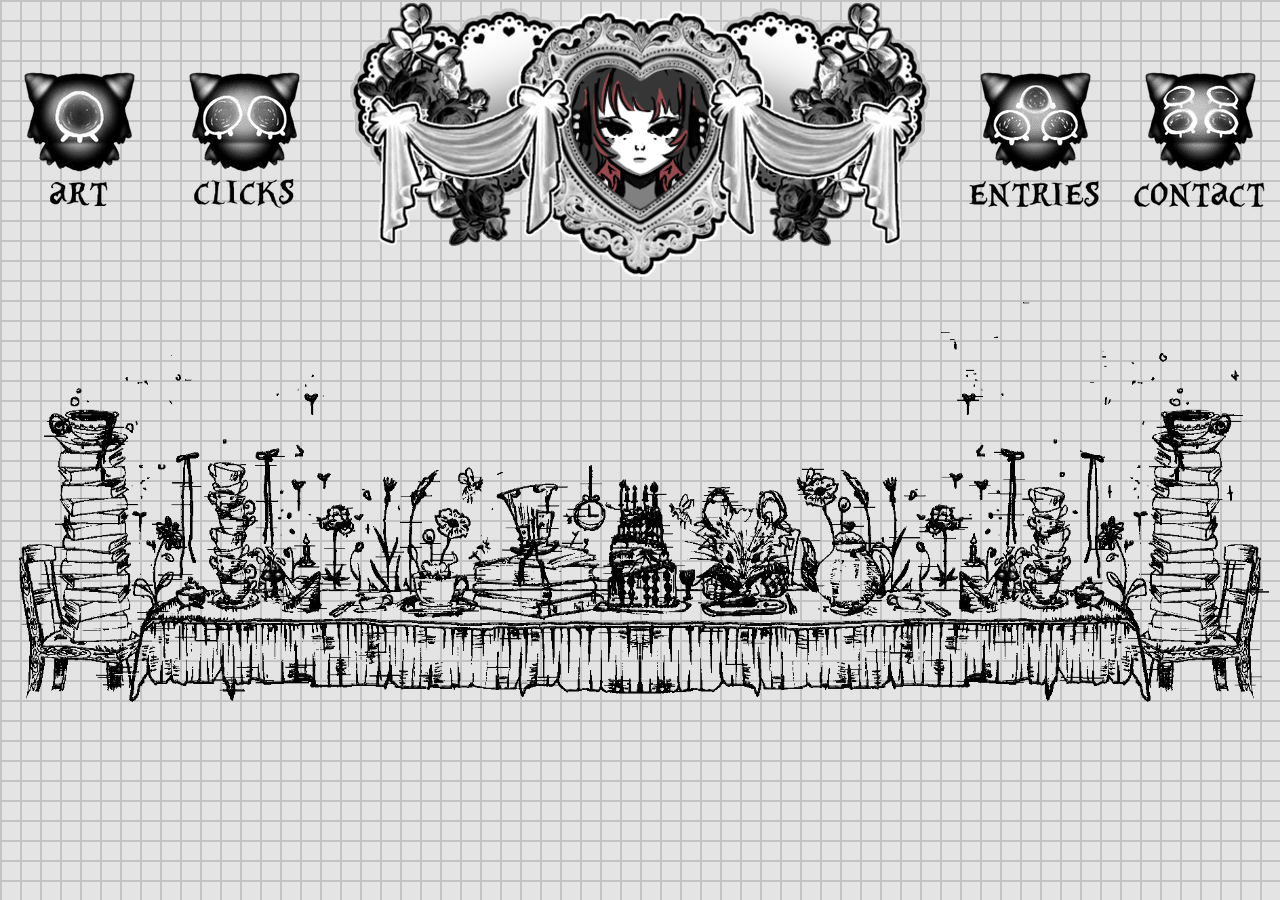
==== contact.html @ 1d82e5f8 "erm" ====
<!DOCTYPE html>
<html>
<head>
    <title>♡ contact ♡</title>
    <link rel="icon" type="image/x-icon" href="assets/art-logo.PNG">
    <link rel="stylesheet" href="./style.css">
    <script src="./script.js" defer></script>
    <link href="https://fonts.googleapis.com/css2?family=UnifrakturMaguntia&display=swap" rel="stylesheet">
</head>
<body>
    <div class="container">
        <a href="art.html">
            <img src="assets/art.png" class="art">
        </a>
        <a href="clicks.html">
            <img src="assets/clicks.png" class="clicks">
        </a>
        <a href="index.html">
            <img src="assets/banner.png" class="banner">
        </a>
        <a href="entries.html">
            <img src="assets/entries.png" class="entries">
        </a>
        <a href="contact.html">
            <img src="assets/contact.png" class="contact">
        </a>
    </div>
    <img src="assets/tea.gif" style="max-width: 100%; max-height: auto;">
</body>
</html>
---- style.css ----
html, body {
  height: 100%; 
  margin: 0; 
  scroll-behavior: smooth;
}
/*background*/
body {
  position: relative;
  background-color: #E4E4E4;
  background: 
      linear-gradient(to right, #C3C3C3 2px, transparent 2px) 0 0,
      linear-gradient(to bottom, #C3C3C3 2px, transparent 2px) 0 0;
  background-size: 20px 20px; 
  background-color: #E4E4E4;  
}
.container {
  position: relative;
  display: flex;
  justify-content: space-between; 
  align-items: center; 
}

.container img {
  max-width: 100%;
  height: auto; 
}

.container img:hover {
  cursor: pointer;
  filter: drop-shadow(0 3px 8px rgb(136, 136, 136));
}

.gallery, .row, .cgallery{
  animation: transitionIn 0.75s;
}
@keyframes transitionIn{
  from{
      opacity: 0;
      transform: rotateX(-10deg);
  }
  to{
      opacity: 1;
      transform: rotateX(0);
  }
}
/*----------------------------------------art---------------------------------------------------------*/

.gallery {
  position: relative; 
  
  padding-bottom: 50px;
}

.gallery-images {
  display: flex;
  flex-wrap: wrap; 
  justify-content: center;
  gap: 30px; 
}

.image{
  border: 10px solid rgb(81, 81, 81);

}
.image img {
  max-width: 350px;
  height: auto; 
  display: block; 
  transition: transform 0.3s ease; 
}

.image img:hover {
  cursor: pointer;
  filter: brightness(95%); 
  transform: scale(1.01);
}

#FullImageView {
  display: none;
  position: fixed;
  top: 0;
  left: 0;
  width: 100%;
  height: 100%;
  background-color: rgba(0, 0, 0, 0.9);
  justify-content: center;
  z-index: 1000; 
}

#FullImage {
  max-width: 100%;
  max-height: auto;
  object-fit: contain;
}

#FullImageView .close {
  position: absolute;
  top: 20px;
  right: 30px;
  color: white;
  font-size: 40px;
  cursor: pointer;
}
/*--------------------------------------------------------------entries--------------------------------------------------------------*/
* {
  box-sizing: border-box;
}

.leftcolumn {
  float: left;
  width: 72.84%;
  padding-left: 1.76%;
}

.rightcolumn {
  float: left;
  width: 25.3%;
  padding-left: 1.7%;
  text-align: center;
}

.about-me {
  width: 100%; 
  display: flex;
  justify-content: center; 
  overflow: hidden; 
}

.about-me img {
  max-width: 100%; 
  height: auto; 
}


.card {
  background-color: rgb(81, 81, 81);
  padding: 20px;
  margin-top: 20px;
  text-align: left;
  font-family: 'UnifrakturMaguntia', serif;
}
#card-one, #card-two{
  transition: transform 0.2s ease, filter 0.2s ease; 
}
#card-one:hover, #card-two:hover{
  cursor: pointer;
  filter: brightness(90%); 
}
#card-one:active, #card-two:active{
  transform: scale(1.01);
}

.card-content {
  display: flex;
  align-items: flex-start;
}

.card-image {
  flex: 1;
  width: 250px; 
  height: 250px; 
  display: flex;
  justify-content: center;
  align-items: center;
  overflow: hidden; 
  box-sizing: border-box; 

}

.card-image img {
  width: 100%;
  height: 100%;
  object-fit: cover; 
  display: block;
}

.card-text {
  flex: 2;
  justify-content: flex-start;
  font-size: 20px;
  padding-left: 20px;
}


.row:after {
  content: "";
  display: table;
  clear: both;
}

.bear{
  text-align: center;
  max-width: 100%;
  overflow: hidden;
}
/* Responsive layout */
@media screen and (max-width: 800px) {
  .leftcolumn, .rightcolumn {
    width: 100%;
    padding: 0;
  }
  .card-content {
    flex-direction: column; 
  }
}

.row {
  position: relative;
  
}

.footer {
  padding: 20px;
  text-align: center;
  background: rgb(81, 81, 81);
  margin-top: 20px;
  font-family:  'UnifrakturMaguntia', serif;
  font-size: large;
  
}

.full-post {
  display: flex;
  flex-direction: row;
  justify-content: center; 
  align-items: center; 
  position: fixed;
  top: 0;
  left: 0;
  width: 100%;
  height: 100%;
  background-color: #d1d1d1;
  background-image: radial-gradient(#898989 0.5px, #d1d1d1 0.5px);
  background-size: 10px 10px;
  padding: 20px;
  box-shadow: 0 0 10px rgba(0,0,0,0.5);
  z-index: 1000;
}

.carousel {
  flex: 1;
  display: flex;
  justify-content: center; 
  align-items: center; 
  overflow: hidden;
  position: relative;
}

.carousel-images {
  display: flex;
  transition: transform 0.5s ease-in-out;
  width: 100%; 
}

.carousel img {
  min-width: 100%;
  height: auto;
  object-fit: contain; /* Keeps the aspect ratio */
}


.carousel-button {
  position: absolute;
  top: 50%;
  transform: translateY(-50%);
  background-color: rgba(0, 0, 0, 0.5);
  border: none;
  color: white;
  padding: 10px;
  cursor: pointer;
  z-index: 10;
}

.carousel-button.prev {
  left: 10px;
}

.carousel-button.next {
  right: 10px;
}


.post-text {
  flex: 2;
  padding-left: 20px;
  padding-right: 20px;
  font-family:  'UnifrakturMaguntia', serif;
  font-size: 25px;
}

.hidden {
  display: none;
}

button {
  margin-top: 3px;
  background: rgb(81, 81, 81);
  font-family: 'UnifrakturMaguntia', serif;
  font-size: 20px;

}
button:hover{
  cursor: pointer;
  
}
/*--------------------clicks-----------------------------*/
.cgallery {
  position: relative;
  padding-bottom: 50px;
}

.cgallery-images {
  display: flex; 
  flex-wrap: wrap; 
  justify-content: center;
  gap: 30px; 
}

.cimage {
  border: 10px solid rgb(81, 81, 81);
}

.cimage img {
  max-width: 250px; 
  height: auto; 
  display: block; 
  transition: transform 0.3s ease;
}

.cimage img:hover {
  cursor: pointer;
  filter: brightness(95%);
  transform: scale(1.01);
}

#cFullImageView {
  display: none;
  position: fixed; 
  top: 0;
  left: 0;
  width: 100%;
  height: 100%;
  background-color: rgba(0, 0, 0, 0.9);
  justify-content: center;
  align-items: center;
  z-index: 1000; 
}

#cFullImage {
  max-width: 100%;
  max-height: 100%;
  object-fit: contain;
}

#cFullImageView .close {
  position: absolute;
  top: 20px;
  right: 30px;
  color: white;
  font-size: 40px;
  cursor: pointer;
}
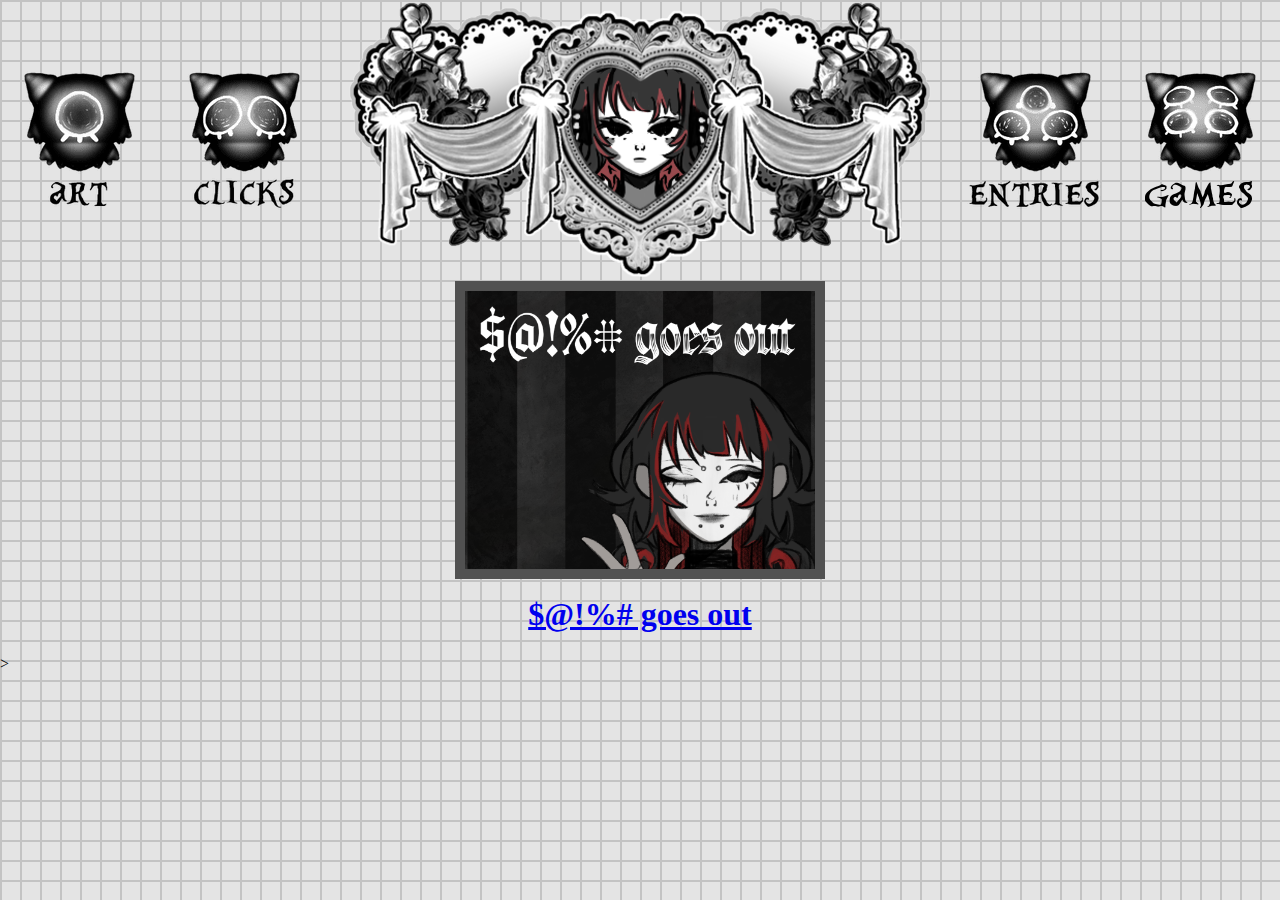
==== commit b4a71e11: "s" ====
--- a/contact.html
+++ b/contact.html
@@ -25,6 +25,18 @@
             <img src="assets/contact.png" class="contact">
         </a>
     </div>
-    <img src="assets/tea.gif" style="max-width: 100%; max-height: auto;">
+    <div class="gallery">
+        <div class="gallery-images">
+            <div class="image"><img src="assets/gimg.png" onclick="FullView(this.src)"></div>
+
+        </div>
+    </div>
+    <div class="games">
+        <a href="https://isbn9780192835901.itch.io/nullgoesout">
+            <h1>$@!%# goes out </h1>
+        </a>
+    </div>
+    
+    <!--<img src="assets/tea.gif" style="max-width: 100%; max-height: auto;">-->>
 </body>
 </html>
--- a/style.css
+++ b/style.css
@@ -360,3 +360,11 @@
   font-size: 40px;
   cursor: pointer;
 }
+
+.games{
+  display: flex;
+  flex-wrap: wrap; 
+  justify-content: center;
+  margin-top: -4.2%;
+  
+}
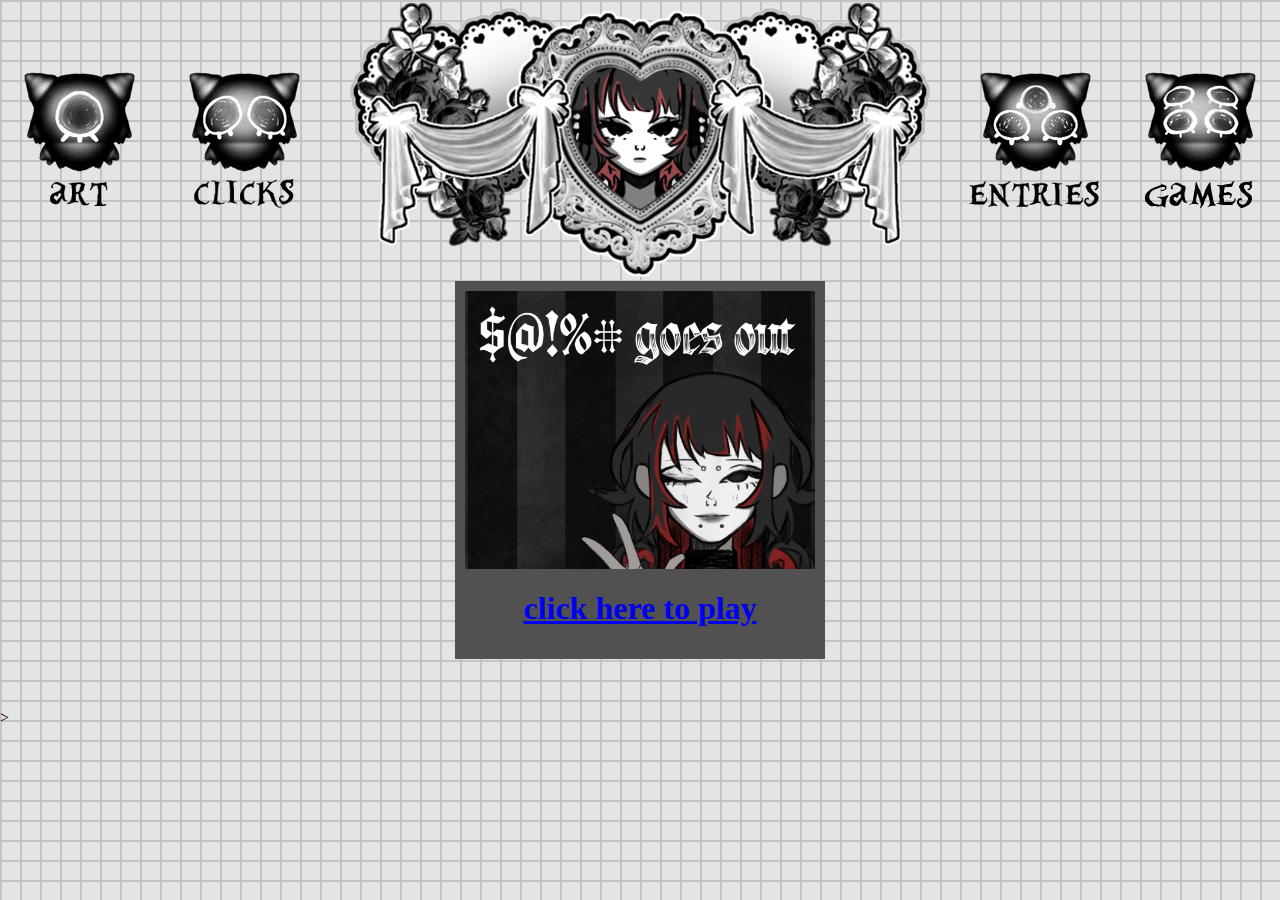
==== commit 2b2a0ebb: "edited games" ====
--- a/contact.html
+++ b/contact.html
@@ -27,15 +27,18 @@
     </div>
     <div class="gallery">
         <div class="gallery-images">
-            <div class="image"><img src="assets/gimg.png" onclick="FullView(this.src)"></div>
-
+            <div class="image">
+                <img src="assets/gimg.png" onclick="FullView(this.src)">
+                <div class="games">
+                    <a href="https://isbn9780192835901.itch.io/nullgoesout">
+                        <h1>click here to play</h1>
+                    </a>
+                </div>
+            </div>
+            
         </div>
     </div>
-    <div class="games">
-        <a href="https://isbn9780192835901.itch.io/nullgoesout">
-            <h1>$@!%# goes out </h1>
-        </a>
-    </div>
+    
     
     <!--<img src="assets/tea.gif" style="max-width: 100%; max-height: auto;">-->>
 </body>
--- a/style.css
+++ b/style.css
@@ -365,6 +365,7 @@
   display: flex;
   flex-wrap: wrap; 
   justify-content: center;
-  margin-top: -4.2%;
-  
-}
+  z-index: 999;
+  background-color:rgb(81, 81, 81);
+  
+}
